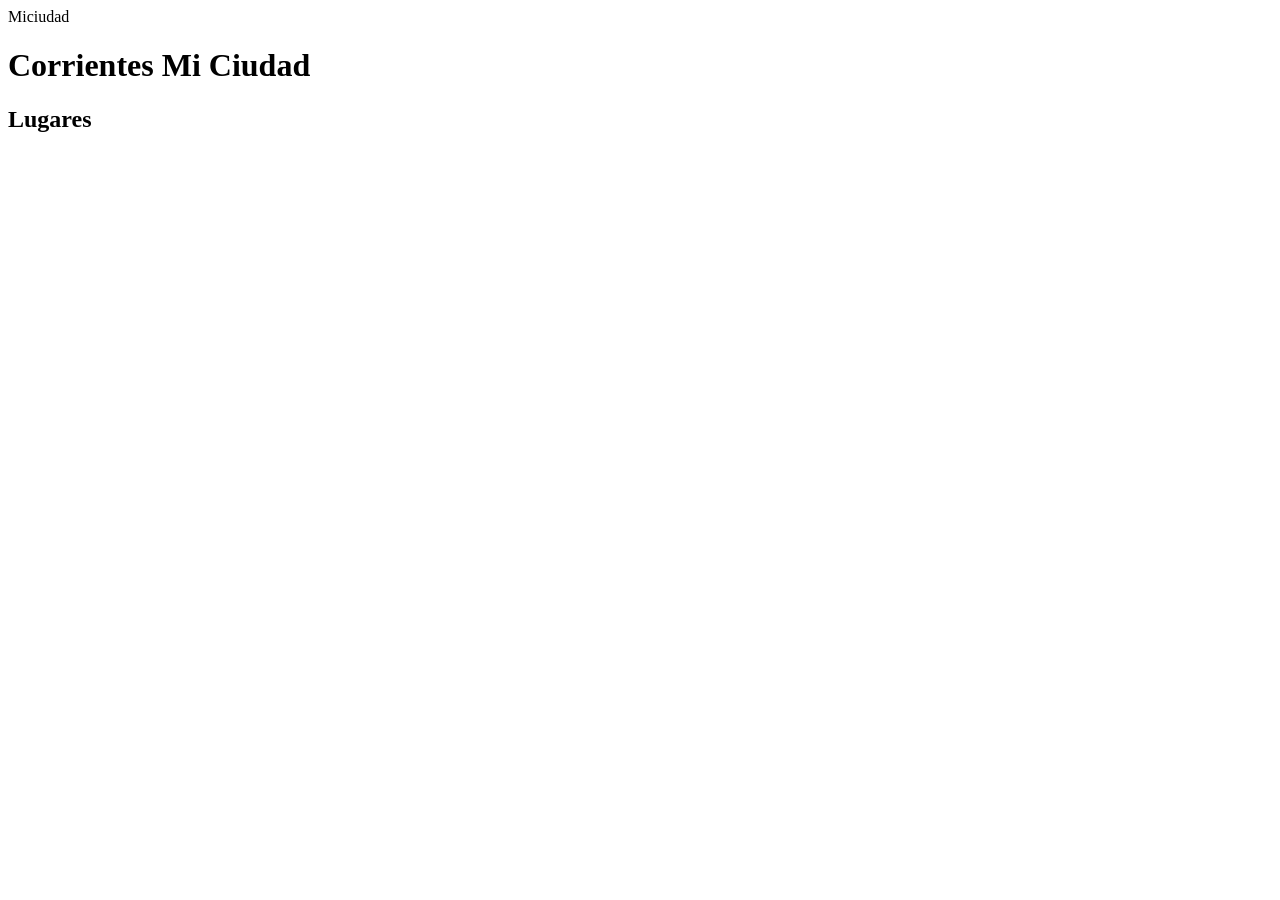
==== index.html @ 4bd7db5e "Update index.html" ====
<!DOCTYPE html>
<html lang="es">
    
<head>
    <meta charset="UTF_8"
    <meta name="viewport"
    <title>Miciudad</title>
</head>
<body>
    <header>
        <h1><strong>Corrientes Mi Ciudad</strong></h1>
            <h2>Lugares</h2>
        <nav>
        </nav>
    </header>       
</body>
</html>
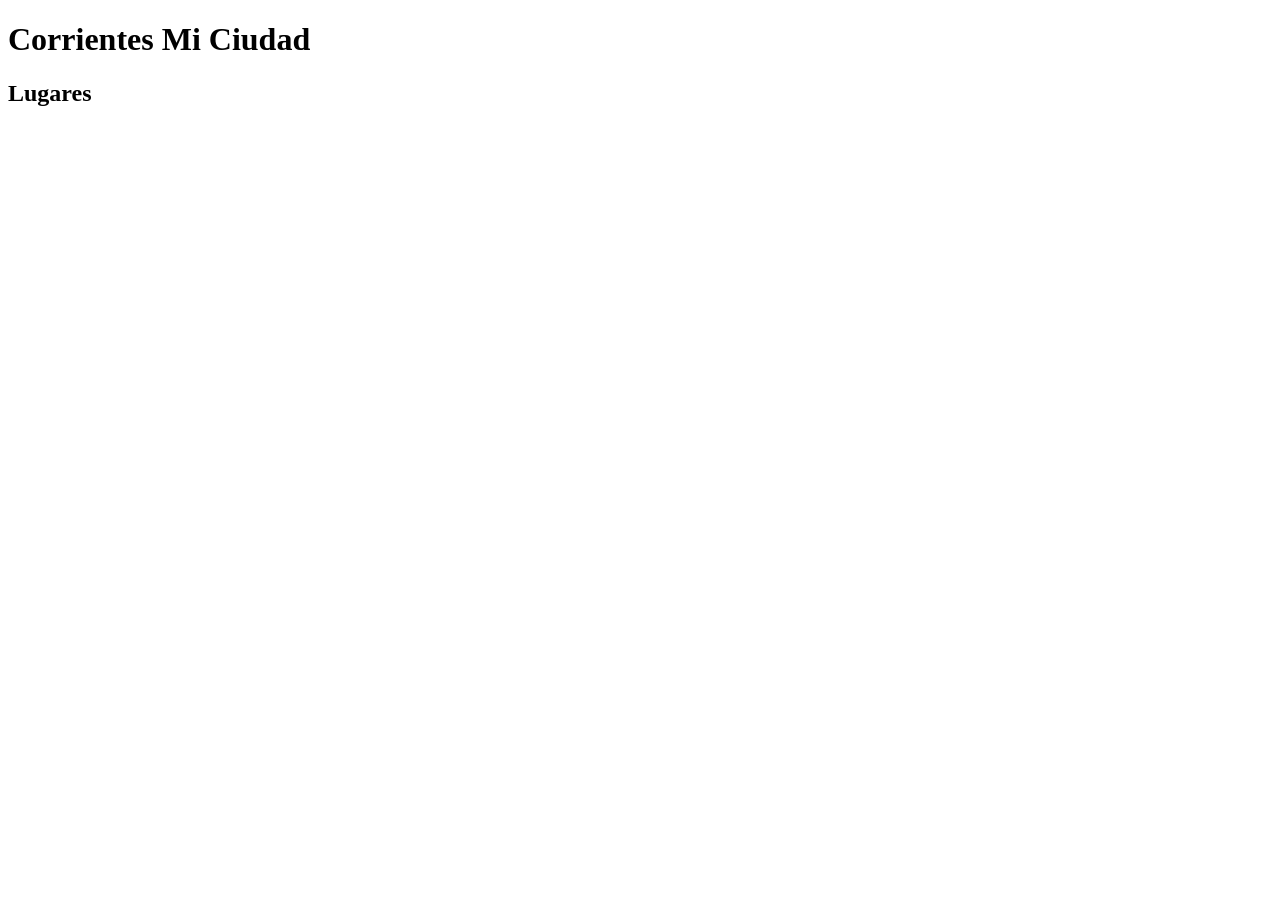
==== commit 557de6c2: "Update index.html feat: estructura inicial del sitio del TP" ====
--- a/index.html
+++ b/index.html
@@ -3,7 +3,7 @@
     
 <head>
     <meta charset="UTF_8"
-    <meta name="viewport"
+    <meta name="viewport" content="width=device-width, initial-scale=1.0">
     <title>Miciudad</title>
 </head>
 <body>
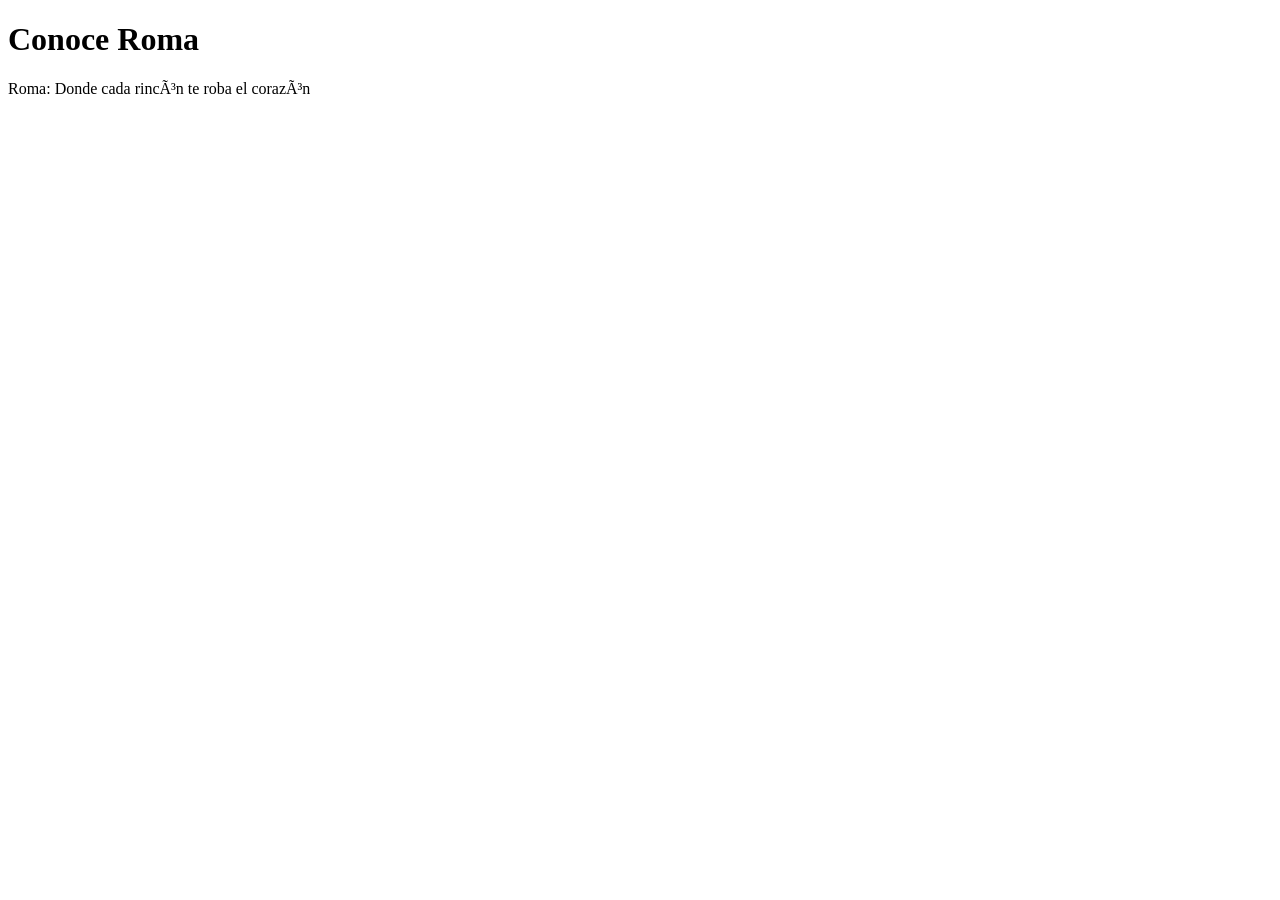
==== commit e93622f2: "Update index.html" ====
--- a/index.html
+++ b/index.html
@@ -4,14 +4,17 @@
 <head>
     <meta charset="UTF_8"
     <meta name="viewport" content="width=device-width, initial-scale=1.0">
-    <title>Miciudad</title>
+    <title>Turismo en Roma</title>
 </head>
 <body>
     <header>
-        <h1><strong>Corrientes Mi Ciudad</strong></h1>
-            <h2>Lugares</h2>
+        <h1><strong>Conoce Roma</strong></h1>
+        <p>Roma: Donde cada rincón te roba el corazón</p>
         <nav>
         </nav>
-    </header>       
+    </header>    
+    <main>
+        <section id="lugares">
+    </main>
 </body>
 </html>
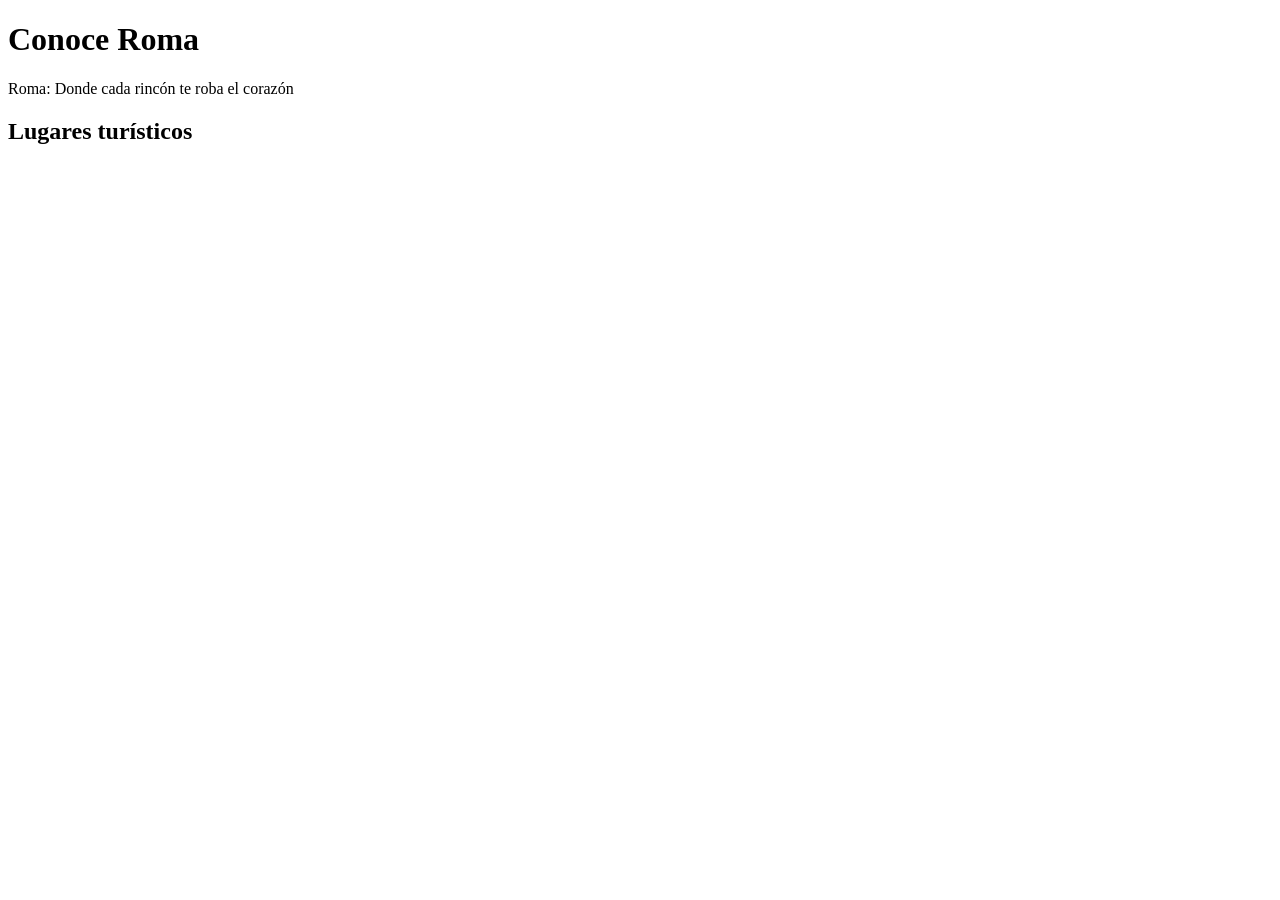
==== commit d4d5c3ac: "Update index.html" ====
--- a/index.html
+++ b/index.html
@@ -2,19 +2,21 @@
 <html lang="es">
     
 <head>
-    <meta charset="UTF_8"
+    <meta charset="UTF-8">
     <meta name="viewport" content="width=device-width, initial-scale=1.0">
     <title>Turismo en Roma</title>
 </head>
 <body>
     <header>
-        <h1><strong>Conoce Roma</strong></h1>
+        <h1>Conoce Roma</h1>
         <p>Roma: Donde cada rincón te roba el corazón</p>
         <nav>
         </nav>
     </header>    
     <main>
         <section id="lugares">
+            <H2>Lugares turísticos</H2>
+        </section>
     </main>
 </body>
 </html>
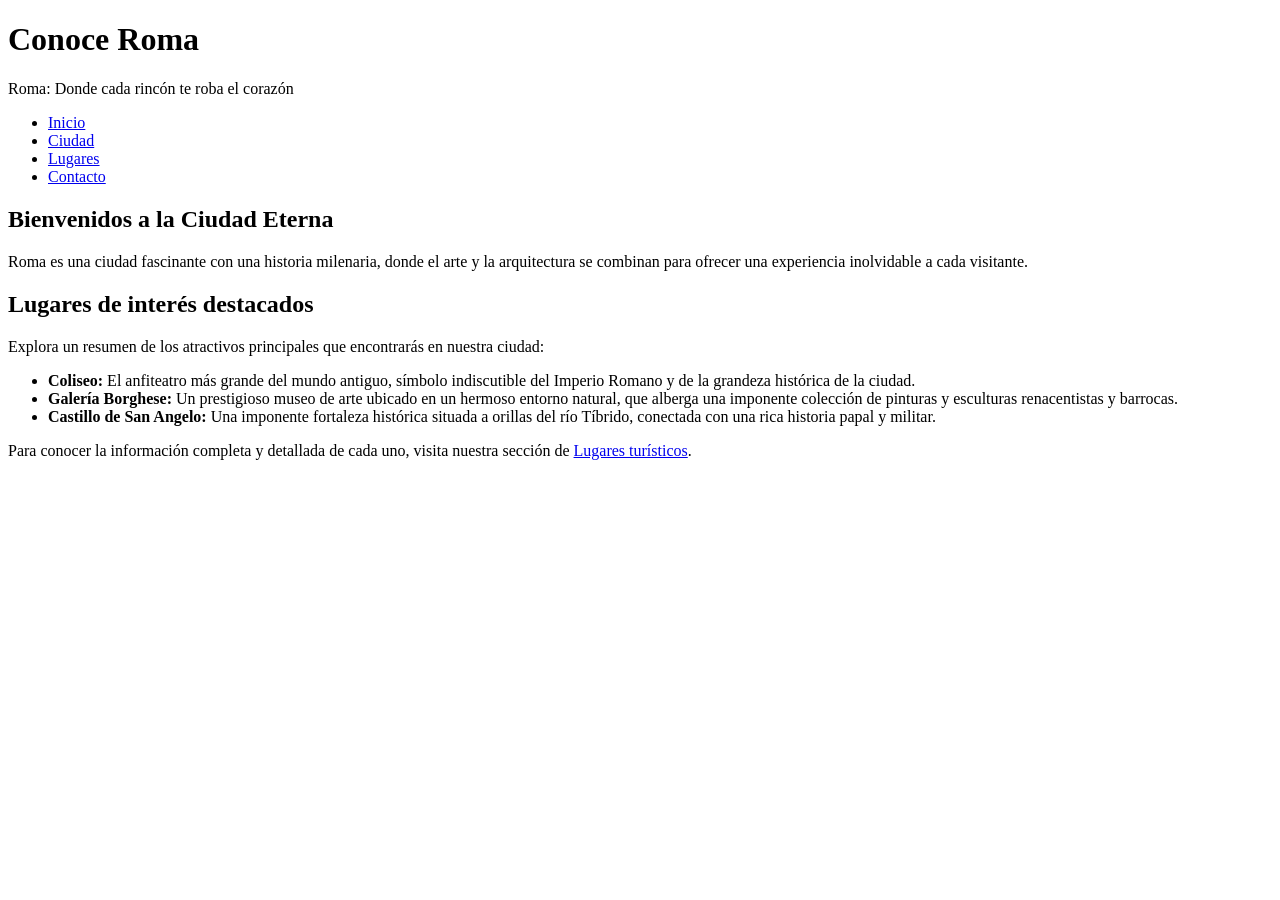
==== commit 11e20798: "Update index.html incorporación de la Presentación general de la ciudad y resumen visual con los lug" ====
--- a/index.html
+++ b/index.html
@@ -11,12 +11,44 @@
         <h1>Conoce Roma</h1>
         <p>Roma: Donde cada rincón te roba el corazón</p>
         <nav>
+            <ul>
+                <li><a href="index.html">Inicio</a></li>
+                <li><a href="Ciudad.html">Ciudad</a></li>
+                <li><a href="lugares.html">Lugares</a></li>
+                <li><a href="contacto.html">Contacto</a></li>
+            </ul>
         </nav>
-    </header>    
+    </header>
+
     <main>
-        <section id="lugares">
-            <H2>Lugares turísticos</H2>
+        <!-- Presentación general de la ciudad -->
+        <section id="presentacion">
+            <h2>Bienvenidos a la Ciudad Eterna</h2>
+            <p>Roma es una ciudad fascinante con una historia milenaria, donde el arte y la arquitectura se combinan para ofrecer una experiencia inolvidable a cada visitante.</p>
+        </section>
+
+        <!-- Resumen visual de los lugares -->
+        <section id="lugares-destacados">
+            <h2>Lugares de interés destacados</h2>
+            <p>Explora un resumen de los atractivos principales que encontrarás en nuestra ciudad:</p>
+            
+            <ul>
+                <li>
+                    <strong>Coliseo:</strong> El anfiteatro más grande del mundo antiguo, símbolo indiscutible del Imperio Romano y de la grandeza histórica de la ciudad.
+                </li>
+                <li>
+                    <strong>Galería Borghese:</strong> Un prestigioso museo de arte ubicado en un hermoso entorno natural, que alberga una imponente colección de pinturas y esculturas renacentistas y barrocas.
+                </li>
+                <li>
+                    <strong>Castillo de San Angelo:</strong> Una imponente fortaleza histórica situada a orillas del río Tíbrido, conectada con una rica historia papal y militar.
+                </li>
+            </ul>
+            
+            <p>Para conocer la información completa y detallada de cada uno, visita nuestra sección de <a href="lugares.html">Lugares turísticos</a>.</p>
         </section>
     </main>
+
+    <footer>
+    </footer>
 </body>
 </html>
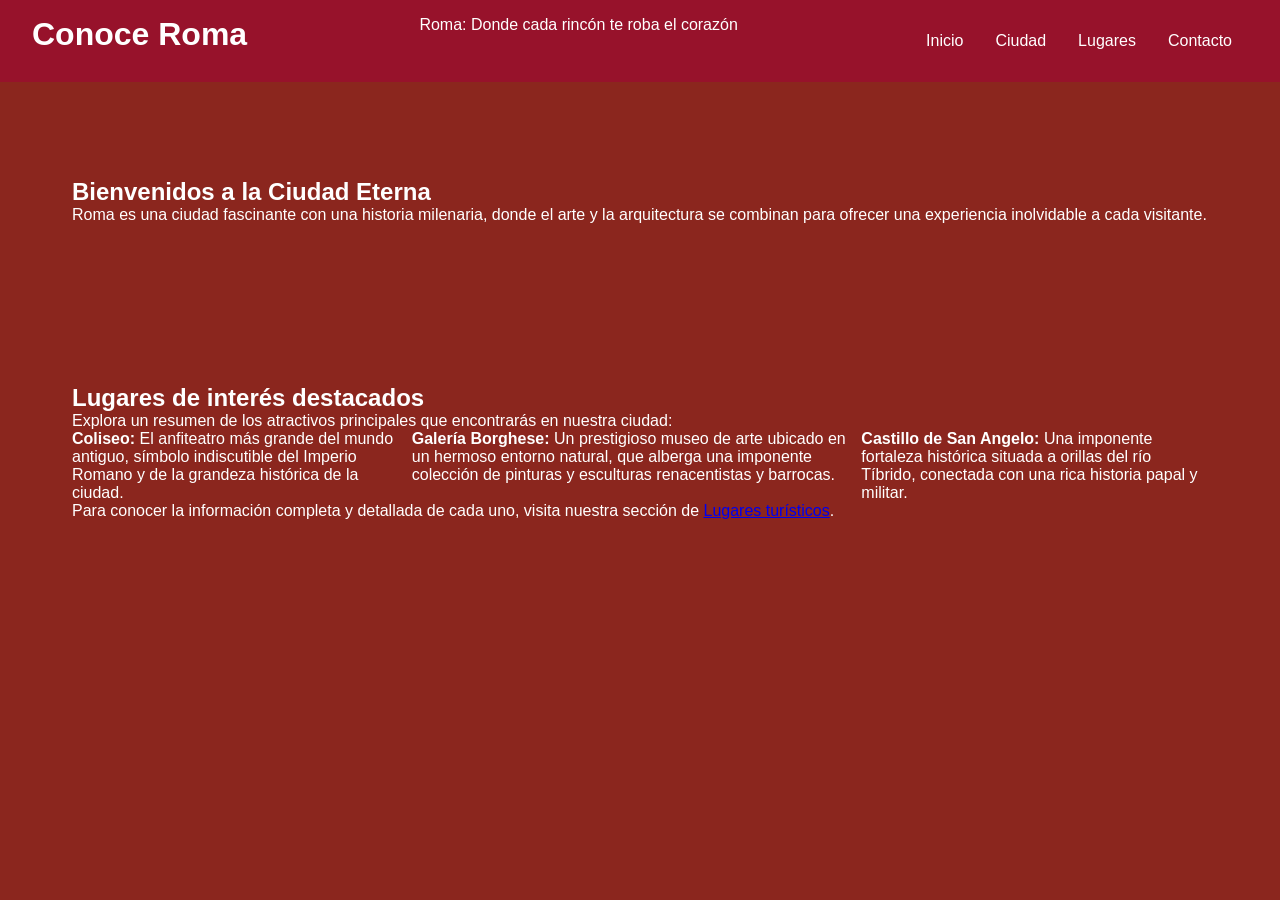
==== commit 268988a3: "enlaces modificados y barra de nav" ====
--- a/index.html
+++ b/index.html
@@ -1,11 +1,13 @@
 <!DOCTYPE html>
 <html lang="es">
-    
+
 <head>
     <meta charset="UTF-8">
     <meta name="viewport" content="width=device-width, initial-scale=1.0">
+    <link rel="stylesheet" href="css/estilos.css"> -->
     <title>Turismo en Roma</title>
 </head>
+
 <body>
     <header>
         <h1>Conoce Roma</h1>
@@ -13,10 +15,11 @@
         <nav>
             <ul>
                 <li><a href="index.html">Inicio</a></li>
-                <li><a href="Ciudad.html">Ciudad</a></li>
+                <li><a href="ciudad.html">Ciudad</a></li>
                 <li><a href="lugares.html">Lugares</a></li>
                 <li><a href="contacto.html">Contacto</a></li>
             </ul>
+
         </nav>
     </header>
 
@@ -24,31 +27,37 @@
         <!-- Presentación general de la ciudad -->
         <section id="presentacion">
             <h2>Bienvenidos a la Ciudad Eterna</h2>
-            <p>Roma es una ciudad fascinante con una historia milenaria, donde el arte y la arquitectura se combinan para ofrecer una experiencia inolvidable a cada visitante.</p>
+            <p>Roma es una ciudad fascinante con una historia milenaria, donde el arte y la arquitectura se combinan
+                para ofrecer una experiencia inolvidable a cada visitante.</p>
         </section>
 
         <!-- Resumen visual de los lugares -->
         <section id="lugares-destacados">
             <h2>Lugares de interés destacados</h2>
             <p>Explora un resumen de los atractivos principales que encontrarás en nuestra ciudad:</p>
-            
+
             <ul>
                 <li>
-                    <strong>Coliseo:</strong> El anfiteatro más grande del mundo antiguo, símbolo indiscutible del Imperio Romano y de la grandeza histórica de la ciudad.
+                    <strong>Coliseo:</strong> El anfiteatro más grande del mundo antiguo, símbolo indiscutible del
+                    Imperio Romano y de la grandeza histórica de la ciudad.
                 </li>
                 <li>
-                    <strong>Galería Borghese:</strong> Un prestigioso museo de arte ubicado en un hermoso entorno natural, que alberga una imponente colección de pinturas y esculturas renacentistas y barrocas.
+                    <strong>Galería Borghese:</strong> Un prestigioso museo de arte ubicado en un hermoso entorno
+                    natural, que alberga una imponente colección de pinturas y esculturas renacentistas y barrocas.
                 </li>
                 <li>
-                    <strong>Castillo de San Angelo:</strong> Una imponente fortaleza histórica situada a orillas del río Tíbrido, conectada con una rica historia papal y militar.
+                    <strong>Castillo de San Angelo:</strong> Una imponente fortaleza histórica situada a orillas del río
+                    Tíbrido, conectada con una rica historia papal y militar.
                 </li>
             </ul>
-            
-            <p>Para conocer la información completa y detallada de cada uno, visita nuestra sección de <a href="lugares.html">Lugares turísticos</a>.</p>
+
+            <p>Para conocer la información completa y detallada de cada uno, visita nuestra sección de <a
+                    href="lugares.html">Lugares turísticos</a>.</p>
         </section>
     </main>
 
     <footer>
     </footer>
 </body>
-</html>
+
+</html>
--- a/css/estilos.css
+++ b/css/estilos.css
@@ -0,0 +1,143 @@
+/*Variables de colores*/
+:root {
+    --color-headerBarra: #97122b;
+    --color-hover: #F5A100;
+    --color-fondo: #8B261E;
+    --color-texto: #ffffff;
+
+}
+
+* {
+    box-sizing: border-box;
+    margin: 0;
+    padding: 0;
+}
+
+body {
+    font-family: "Helvetica Neue", Helvetica, Arial, sans-serif;
+    background-color: var(--color-fondo);
+    color: var(--color-texto);
+
+}
+
+/*la barra de navegación / nav fija*/
+header {
+    position: fixed;
+    top: 0;
+    left: 0;
+    width: 100%;
+    background-color: var(--color-headerBarra);
+    padding: 1rem 2rem;
+    z-index: 100;
+    display: flex;
+    justify-content: space-between;
+    text-align: center;
+}
+
+
+h1 {
+    color: var(--color-texto);
+    margin: 0;
+}
+
+ul {
+    list-style-type: none;
+    /*saca los puntos de la lista*/
+    position: relative;
+    left: 0;
+    margin: 0;
+    padding: 0;
+    display: flex;
+}
+
+ul li a {
+    display: block;
+    color: var(--color-texto);
+    padding: 1em 1em;
+    text-decoration: none;
+}
+
+ul li a:hover:not(.active) {
+    background-color: var(--color-hover);
+}
+
+ul li a.active {
+    background-color: var(--color-hover);
+}
+
+main {
+    padding-top: 80px;
+}
+
+/*-----------pagina lugares--------------*/
+/*estilo de la imagen de fondo del hero*/
+.hero {
+    position: relative;
+    height: 100vh;
+    background-image: url("../imagenes/logo-pag-lugares.png");
+    background-size: cover;
+    background-position: center;
+}
+
+.hero::before {
+    content: "";
+    position: absolute;
+    inset: 0;
+    background-color: rgba(0, 0, 0, 0.1);
+}
+
+.hero-content {
+    position: absolute;
+    top: 30%;
+    left: 50%;
+    transform: translate(-50%, -50%);
+    z-index: 1;
+    text-align: center;
+}
+
+.hero-content h2 {
+    font-size: 1.5rem;
+    font-weight: 900;
+    text-transform: uppercase;
+    letter-spacing: 0.1rem;
+}
+
+.hero-content p {
+    font-size: 1rem;
+    margin: 1rem 0 2rem;
+
+}
+
+section {
+    padding: 5rem 2rem;
+    max-width: 1200px;
+    margin: 0 auto;
+}
+
+/*galeria de inagenes*/
+
+.gallery {
+    display: flex;
+    flex-wrap: wrap;
+    justify-content: flex-start;
+}
+
+.gallery-item {
+    margin: 5px;
+    border: 1px solid #ccc;
+    width: 250px;
+}
+
+.gallery-item:hover {
+    border: 1px solid #777;
+}
+
+.gallery-item img {
+    width: 100%;
+    height: auto;
+}
+
+.gallery-item div.desc {
+    padding: 15px;
+    text-align: center;
+}
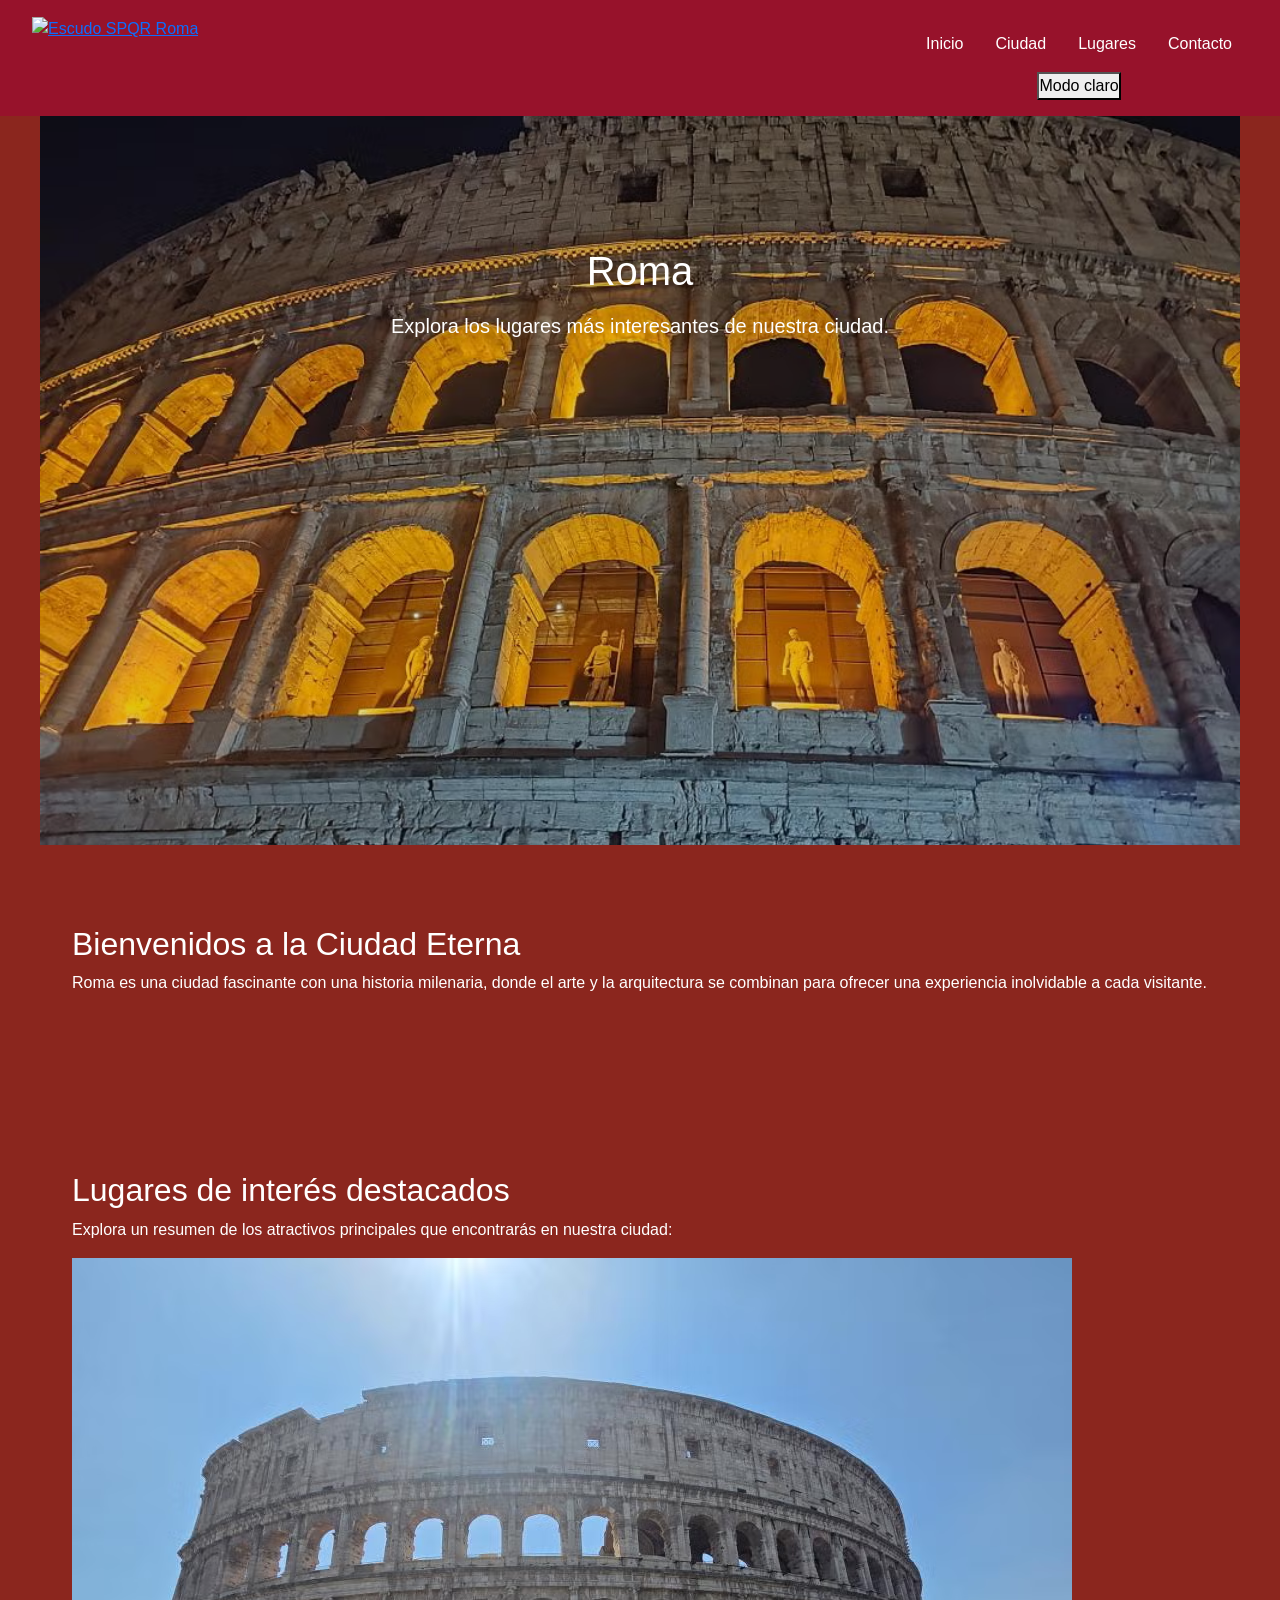
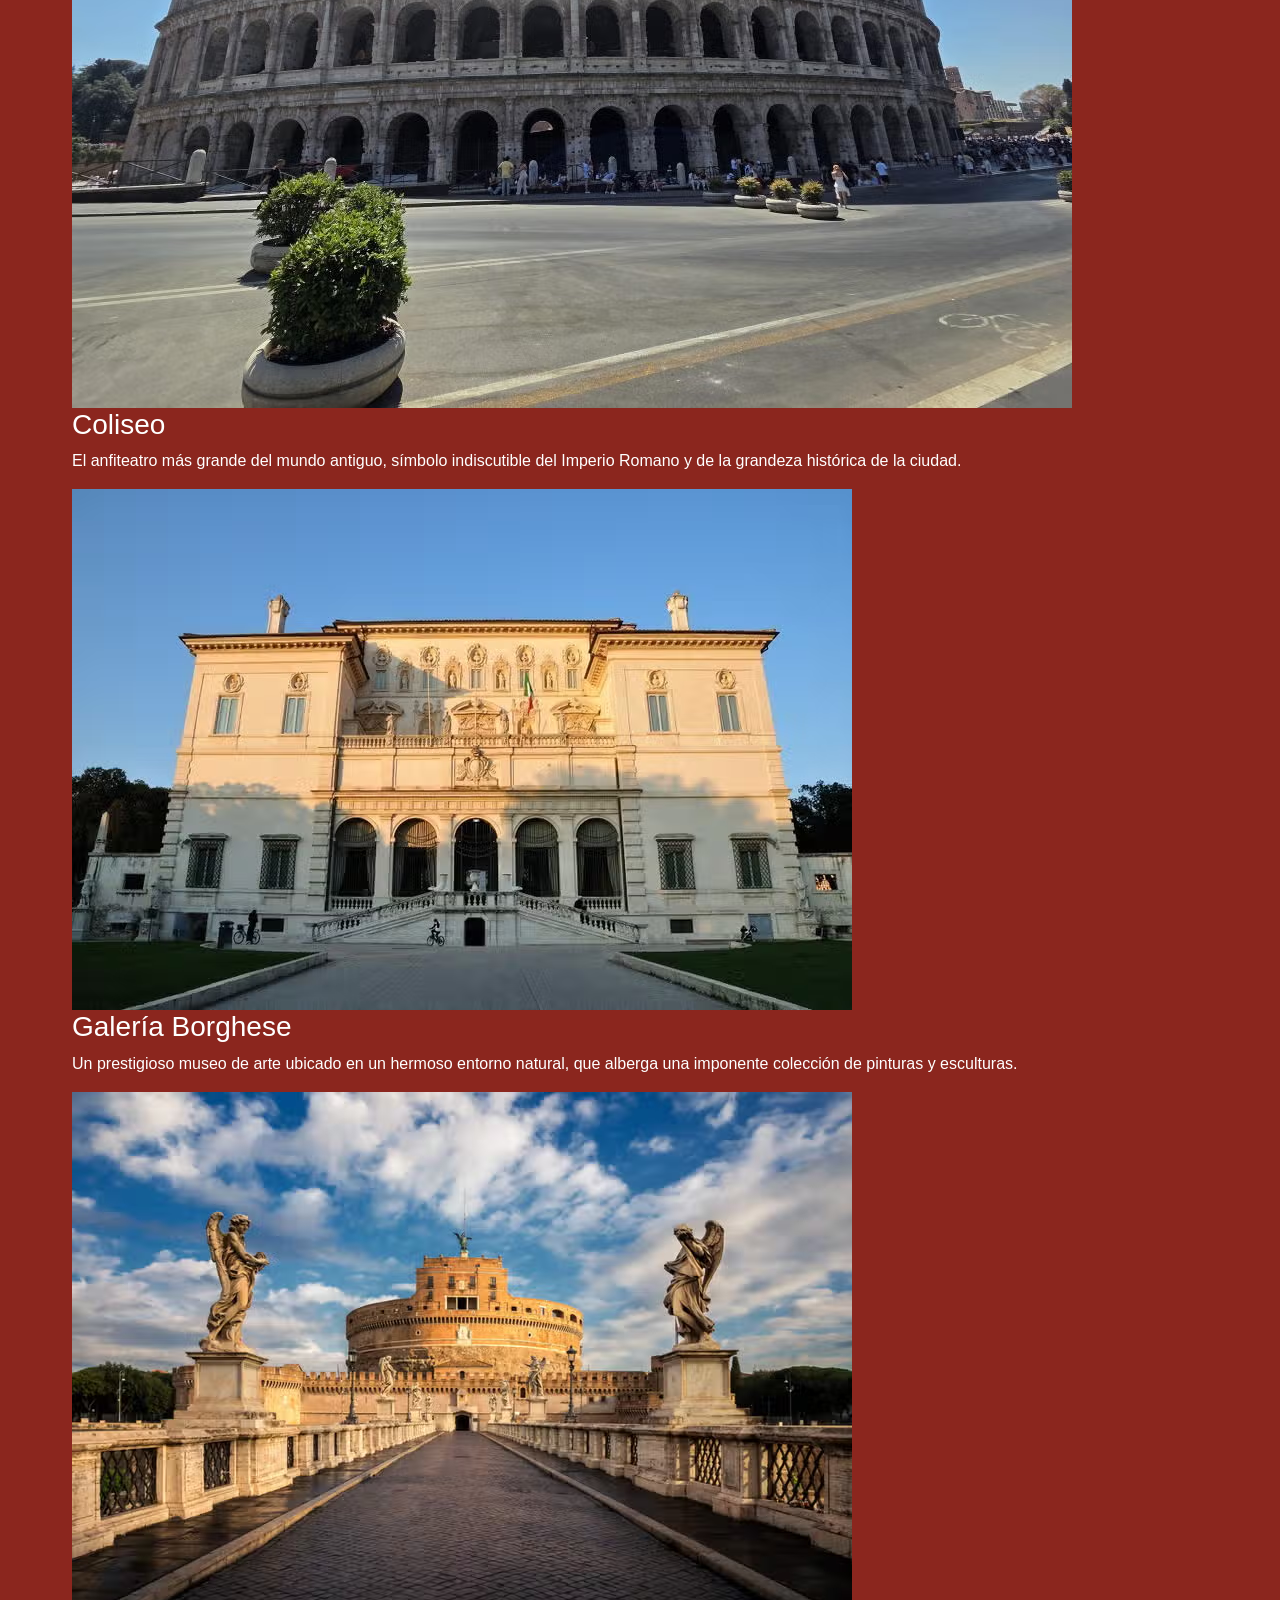
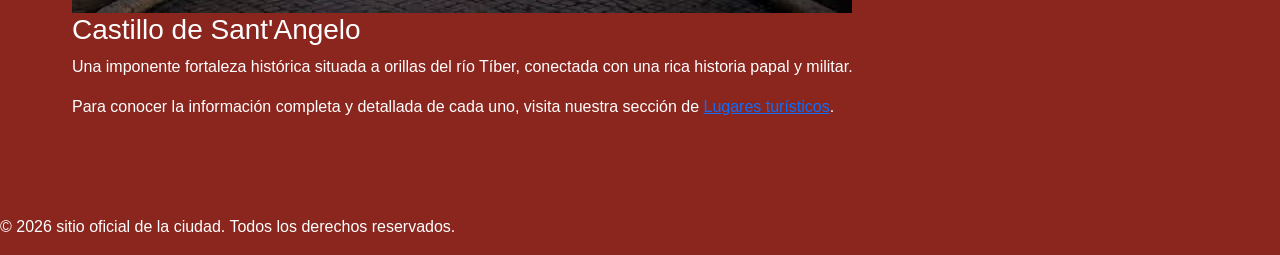
==== commit d26af0b4: "commit 3" ====
--- a/index.html
+++ b/index.html
@@ -4,60 +4,78 @@
 <head>
     <meta charset="UTF-8">
     <meta name="viewport" content="width=device-width, initial-scale=1.0">
-    <link rel="stylesheet" href="css/estilos.css"> -->
+    <link href="https://cdn.jsdelivr.net/npm/bootstrap@5.3.3/dist/css/bootstrap.min.css" rel="stylesheet">
+    <link rel="stylesheet" href="css/estilos.css">
+    <link rel="preconnect" href="https://fonts.googleapis.com">
+    <link rel="preconnect" href="https://fonts.gstatic.com" crossorigin>
+    <link href="https://fonts.googleapis.com/css2?family=Roboto+Condensed:ital,wght@0,100..900;1,100..900&display=swap" rel="stylesheet">
     <title>Turismo en Roma</title>
 </head>
 
 <body>
-    <header>
-        <h1>Conoce Roma</h1>
-        <p>Roma: Donde cada rincón te roba el corazón</p>
-        <nav>
-            <ul>
+    <header class="navbar-header">
+        <a href="index.html" class="logo-container">
+            <img src="imagenes/LOGO2.png" alt="Escudo SPQR Roma" class="logo-img">
+        </a>
+    
+        <nav class="nav-container">
+            <ul class="nav-links">
                 <li><a href="index.html">Inicio</a></li>
                 <li><a href="ciudad.html">Ciudad</a></li>
                 <li><a href="lugares.html">Lugares</a></li>
                 <li><a href="contacto.html">Contacto</a></li>
             </ul>
-
+            <button id="btnModo" class="btn-modo">Modo claro</button>
         </nav>
     </header>
 
     <main>
-        <!-- Presentación general de la ciudad -->
-        <section id="presentacion">
-            <h2>Bienvenidos a la Ciudad Eterna</h2>
-            <p>Roma es una ciudad fascinante con una historia milenaria, donde el arte y la arquitectura se combinan
-                para ofrecer una experiencia inolvidable a cada visitante.</p>
+        <section class="hero">
+            <div class="hero-content">
+                <h1>Roma</h1>
+                <p>Explora los lugares más interesantes de nuestra ciudad.</p>
+            </div>
         </section>
 
-        <!-- Resumen visual de los lugares -->
-        <section id="lugares-destacados">
+        <section id="presentacion" class="seccion-contenido">
+            <h2>Bienvenidos a la Ciudad Eterna</h2>
+            <p>Roma es una ciudad fascinante con una historia milenaria, donde el arte y la arquitectura se combinan para ofrecer una experiencia inolvidable a cada visitante.</p>
+        </section>
+
+        <section id="lugares-destacados" class="seccion-contenido">
             <h2>Lugares de interés destacados</h2>
-            <p>Explora un resumen de los atractivos principales que encontrarás en nuestra ciudad:</p>
+            <p class="subtitulo">Explora un resumen de los atractivos principales que encontrarás en nuestra ciudad:</p>
 
-            <ul>
-                <li>
-                    <strong>Coliseo:</strong> El anfiteatro más grande del mundo antiguo, símbolo indiscutible del
-                    Imperio Romano y de la grandeza histórica de la ciudad.
-                </li>
-                <li>
-                    <strong>Galería Borghese:</strong> Un prestigioso museo de arte ubicado en un hermoso entorno
-                    natural, que alberga una imponente colección de pinturas y esculturas renacentistas y barrocas.
-                </li>
-                <li>
-                    <strong>Castillo de San Angelo:</strong> Una imponente fortaleza histórica situada a orillas del río
-                    Tíbrido, conectada con una rica historia papal y militar.
-                </li>
-            </ul>
+            <div class="parent">
+                
+                <div class="div1 tarjeta">
+                    <img src="imagenes/coliseo-2.png" alt="Coliseo Romano" class="tarjeta-img">
+                    <h3>Coliseo</h3>
+                    <p>El anfiteatro más grande del mundo antiguo, símbolo indiscutible del Imperio Romano y de la grandeza histórica de la ciudad.</p>
+                </div>
 
-            <p>Para conocer la información completa y detallada de cada uno, visita nuestra sección de <a
-                    href="lugares.html">Lugares turísticos</a>.</p>
+                <div class="div2 tarjeta">
+                    <img src="imagenes/galeria-borghese.png" alt="Galería Borghese" class="tarjeta-img">
+                    <h3>Galería Borghese</h3>
+                    <p>Un prestigioso museo de arte ubicado en un hermoso entorno natural, que alberga una imponente colección de pinturas y esculturas.</p>
+                </div>
+
+                <div class="div3 tarjeta">
+                    <img src="imagenes/entrada-castillo-sant-angelo.png" alt="Castillo de Sant'Angelo" class="tarjeta-img">
+                    <h3>Castillo de Sant'Angelo</h3>
+                    <p>Una imponente fortaleza histórica situada a orillas del río Tíber, conectada con una rica historia papal y militar.</p>
+                </div>
+
+            </div>
+
+            <p class="texto-final">Para conocer la información completa y detallada de cada uno, visita nuestra sección de <a href="lugares.html">Lugares turísticos</a>.</p>
         </section>
     </main>
 
     <footer>
+        <p>© 2026 sitio oficial de la ciudad. Todos los derechos reservados.</p>
     </footer>
+    <script src="js/main.js"></script>
 </body>
 
 </html>
--- a/css/estilos.css
+++ b/css/estilos.css
@@ -17,8 +17,29 @@
     font-family: "Helvetica Neue", Helvetica, Arial, sans-serif;
     background-color: var(--color-fondo);
     color: var(--color-texto);
+    transition: background-color 0.3s ease, color 0.3s ease;
 
 }
+
+/*estilo del boton de modo claro*/
+body.modo-claro {
+    background-color: #f5f5f5;
+    color: #0c0c0c;
+}
+
+body.modo-claro header {
+    background-color: #ffffff;
+    color: #0c0c0c;
+}
+
+body.modo-claro header ul li a {
+    color: #333;
+}
+
+
+
+
+
 
 /*la barra de navegación / nav fija*/
 header {
@@ -29,6 +50,8 @@
     background-color: var(--color-headerBarra);
     padding: 1rem 2rem;
     z-index: 100;
+    /* Asegura que el menú quede por encima del resto del contenido */
+
     display: flex;
     justify-content: space-between;
     text-align: center;
@@ -51,7 +74,7 @@
 }
 
 ul li a {
-    display: block;
+    display: flex;
     color: var(--color-texto);
     padding: 1em 1em;
     text-decoration: none;
@@ -73,10 +96,11 @@
 /*estilo de la imagen de fondo del hero*/
 .hero {
     position: relative;
-    height: 100vh;
-    background-image: url("../imagenes/logo-pag-lugares.png");
+    height: 85vh;
+    background-image: url("../imagenes/coliseo-de-noche.png");
     background-size: cover;
     background-position: center;
+
 }
 
 .hero::before {
@@ -96,14 +120,14 @@
 }
 
 .hero-content h2 {
-    font-size: 1.5rem;
-    font-weight: 900;
+    font-size: 5rem;
+    font-weight: 1000;
     text-transform: uppercase;
     letter-spacing: 0.1rem;
 }
 
 .hero-content p {
-    font-size: 1rem;
+    font-size: 1.25rem;
     margin: 1rem 0 2rem;
 
 }
@@ -112,6 +136,7 @@
     padding: 5rem 2rem;
     max-width: 1200px;
     margin: 0 auto;
+
 }
 
 /*galeria de inagenes*/
@@ -119,17 +144,19 @@
 .gallery {
     display: flex;
     flex-wrap: wrap;
+    gap: 30px;
     justify-content: flex-start;
 }
 
 .gallery-item {
-    margin: 5px;
+
     border: 1px solid #ccc;
-    width: 250px;
+    flex: 1 1 300px;
+    /*esto se usa para que las imagenes se acomoden en filas de 3 y se ajusten al tamaño de la pantalla*/
 }
 
 .gallery-item:hover {
-    border: 1px solid #777;
+    border: 3px solid #777;
 }
 
 .gallery-item img {
@@ -140,4 +167,9 @@
 .gallery-item div.desc {
     padding: 15px;
     text-align: center;
+}
+
+/*estilo de los articulos de la pagina lugares*/
+.articulos {
+    font-family: "Roboto Condensed", sans-serif;
 }
